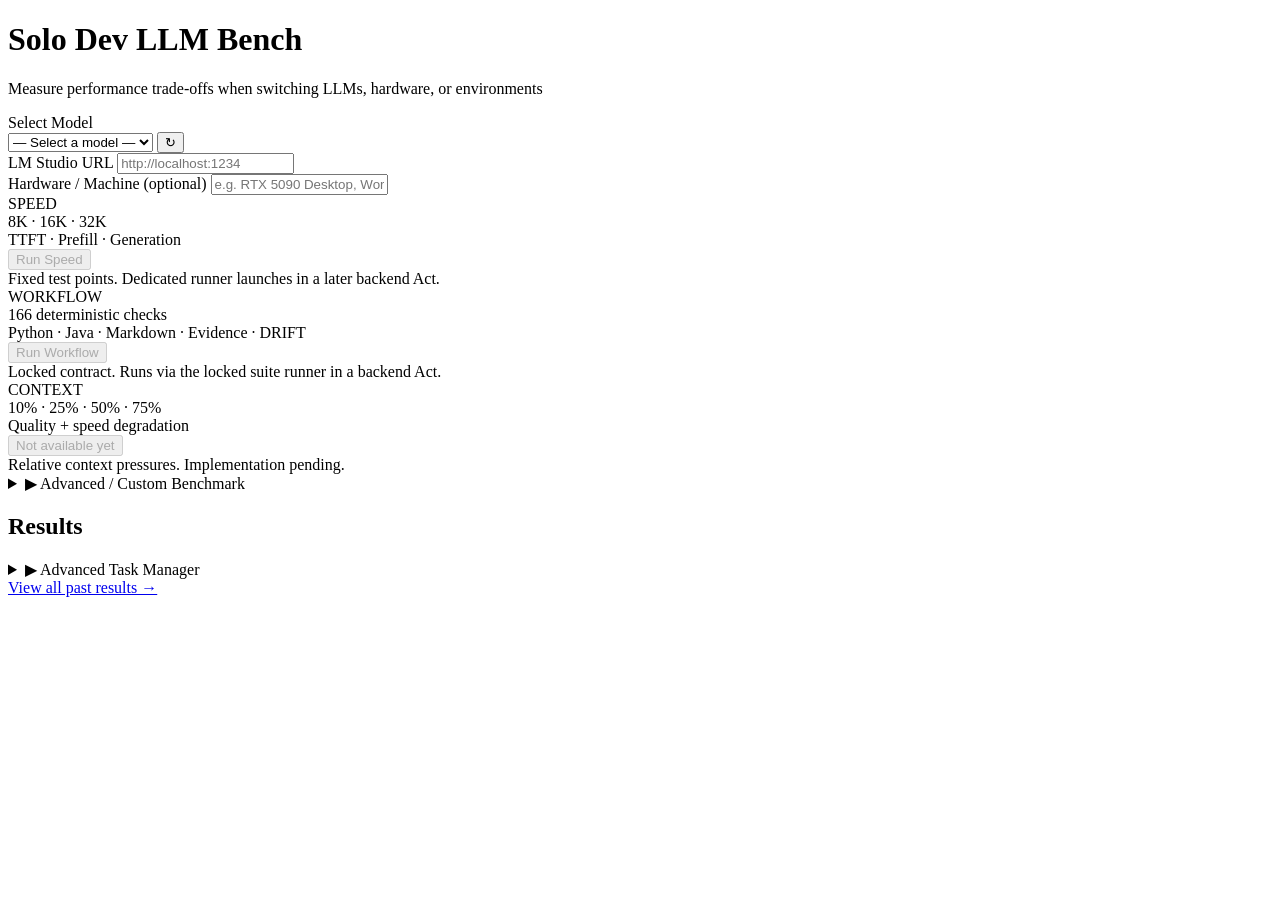
==== bench_llm/static/index.html @ 562babec "feat: add three-suite benchmark launcher (Act 14)" ====
<!DOCTYPE html>
<html lang="en">
<head>
    <meta charset="UTF-8">
    <meta name="viewport" content="width=device-width, initial-scale=1.0">
    <title>Solo Dev LLM Bench</title>
    <link rel="stylesheet" href="/static/shared.css">
    <link rel="stylesheet" href="/static/dashboard.css">
</head>
<body>
    <div class="container">
        <h1>Solo Dev LLM Bench</h1>
        <p class="subtitle">Measure performance trade-offs when switching LLMs, hardware, or environments</p>

        <!-- Model + execution environment (compact) -->
        <section class="panel" id="model-panel">
            <div class="form-row">
                <label for="model-select">Select Model</label>
                <div class="model-select-wrapper">
                    <select id="model-select">
                        <option value="">— Select a model —</option>
                    </select>
                    <button id="refresh-models" title="Refresh model list">&#x21bb;</button>
                </div>
            </div>

            <div class="form-row-inline runtime-fields">
                <div class="form-row half">
                    <label for="lm-studio-url">LM Studio URL</label>
                    <input type="text" id="lm-studio-url" placeholder="http://localhost:1234">
                </div>
                <div class="form-row half">
                    <label for="hardware-label">Hardware / Machine <span class="optional">(optional)</span></label>
                    <input type="text" id="hardware-label" placeholder="e.g. RTX 5090 Desktop, Work Laptop">
                </div>
            </div>
        </section>

        <!-- Three-suite launcher -->
        <section class="panel" id="suite-launcher">
            <div class="suite-cards">
                <!-- SPEED -->
                <article class="suite-card">
                    <div class="suite-title">SPEED</div>
                    <div class="suite-primary">8K &middot; 16K &middot; 32K</div>
                    <div class="suite-desc">TTFT &middot; Prefill &middot; Generation</div>
                    <button id="run-speed" class="suite-btn suite-btn-run" type="button" disabled title="Dedicated 8K&#183;16K&#183;32K runner is a backend Act">Run Speed</button>
                    <div class="suite-note">Fixed test points. Dedicated runner launches in a later backend Act.</div>
                </article>

                <!-- WORKFLOW -->
                <article class="suite-card">
                    <div class="suite-title">WORKFLOW</div>
                    <div class="suite-primary">166 deterministic checks</div>
                    <div class="suite-desc">Python &middot; Java &middot; Markdown &middot; Evidence &middot; DRIFT</div>
                    <button id="run-workflow" class="suite-btn suite-btn-run" type="button" disabled title="Locked V2 quality suite (python -m src v2-suite) launches in a backend Act">Run Workflow</button>
                    <div class="suite-note">Locked contract. Runs via the locked suite runner in a backend Act.</div>
                </article>

                <!-- CONTEXT -->
                <article class="suite-card">
                    <div class="suite-title">CONTEXT</div>
                    <div class="suite-primary">10% &middot; 25% &middot; 50% &middot; 75%</div>
                    <div class="suite-desc">Quality + speed degradation</div>
                    <button id="run-context" class="suite-btn suite-btn-planned" type="button" disabled>Not available yet</button>
                    <div class="suite-note">Relative context pressures. Implementation pending.</div>
                </article>
            </div>
        </section>

        <!-- Advanced / Custom Benchmark (collapsible, closed by default) -->
        <details class="collapsible" id="advanced-benchmark">
            <summary class="collapsible-header">&#x25B6; Advanced / Custom Benchmark</summary>
            <div class="collapsible-body">
                <p class="advanced-lead">Custom operation is intentionally different from the three standard comparable suites above.</p>

                <!-- Prompt Preset Selector -->
                <div class="form-row">
                    <label for="prompt-preset">Prompt preset</label>
                    <div class="prompt-presets-wrapper">
                        <select id="prompt-preset">
                            <option value="">— Custom —</option>
                        </select>
                        <button id="save-prompt-btn" title="Save current prompt as preset">&#x1F4BE;</button>
                        <button id="rename-prompt-btn" title="Rename selected preset">&#x270E;</button>
                        <button id="delete-prompt-btn" title="Delete selected preset">&#x1F5D1;</button>
                    </div>
                </div>

                <div class="form-row">
                    <label for="prompt">Benchmark Prompt</label>
                    <textarea id="prompt" rows="3">Write a short story about a robot learning to feel emotions.</textarea>
                </div>

                <!-- Benchmark Parameters -->
                <div class="form-row-inline eval-params">
                    <div class="form-row half">
                        <label for="iterations">Iterations</label>
                        <input type="number" id="iterations" value="5" min="1" max="100">
                    </div>
                    <div class="form-row half">
                        <label for="max-tokens">Max Output Tokens</label>
                        <input type="number" id="max-tokens" value="100000" min="1" max="10000000">
                    </div>
                    <div class="form-row half">
                        <label for="temperature">Temperature</label>
                        <input type="number" id="temperature" value="0" min="0" max="2" step="0.1">
                    </div>
                </div>

                <!-- Run Benchmark button preserved for transitional use -->
                <button id="run-benchmark" class="btn-secondary suite-btn suite-btn-run" type="button">Run Custom Benchmark</button>
            </div>
        </details>

        <!-- Status -->
        <section id="status" class="status hidden"></section>

        <!-- Results Panel (custom benchmark output) -->
        <section id="results-panel" class="panel hidden">
            <h2>Results</h2>
            <div id="results-container"></div>
            <div id="results-charts"></div>
        </section>

        <!-- Advanced Task Manager (collapsible, visually secondary) -->
        <details class="collapsible" id="advanced-tasks">
            <summary class="collapsible-header">&#x25B6; Advanced Task Manager</summary>
            <div class="collapsible-body">
                <div class="task-toolbar">
                    <select id="task-type-select">
                        <option value="markdown">Markdown Structure</option>
                        <option value="python">Python Code Quality</option>
                        <option value="java">Java Code Quality</option>
                    </select>
                    <input type="text" id="task-name-input" placeholder="Task name (optional)">
                    <button id="create-task-btn" class="btn-secondary">+ Create Task</button>
                </div>
                <div id="task-list-container">
                    <div id="task-list"></div>
                </div>
            </div>
        </details>

        <!-- View all past results -->
        <div class="view-all-link">
            <a href="/results">View all past results →</a>
        </div>
    </div>

    <script src="/static/dashboard-charts.js"></script>
    <script src="/static/dashboard-prompts.js"></script>
    <script src="/static/dashboard-tasks.js"></script>
    <script src="/static/dashboard.js"></script>
    </body>
    </html>
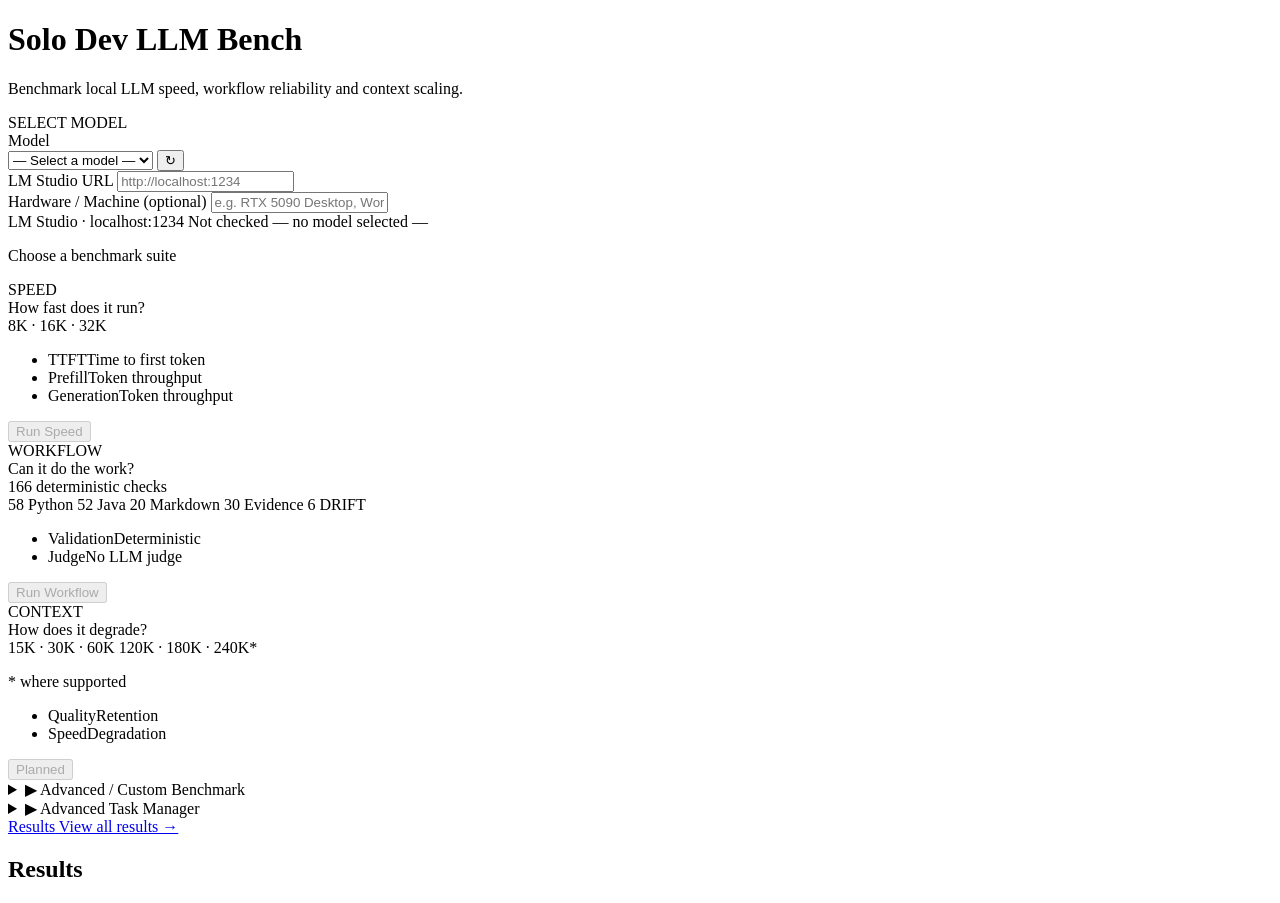
==== commit 0c8a64ab: "feat: refresh launcher dark UI (Act 15)" ====
--- a/bench_llm/static/index.html
+++ b/bench_llm/static/index.html
@@ -7,15 +7,21 @@
     <link rel="stylesheet" href="/static/shared.css">
     <link rel="stylesheet" href="/static/dashboard.css">
 </head>
-<body>
+<body class="dapp-dark">
     <div class="container">
-        <h1>Solo Dev LLM Bench</h1>
-        <p class="subtitle">Measure performance trade-offs when switching LLMs, hardware, or environments</p>
-
-        <!-- Model + execution environment (compact) -->
+        <!-- Header -->
+        <header class="dapp-header">
+            <h1>Solo Dev LLM Bench</h1>
+            <p class="subtitle">Benchmark local LLM speed, workflow reliability and context scaling.</p>
+        </header>
+
+        <!-- Model + operational status (compact) -->
         <section class="panel" id="model-panel">
-            <div class="form-row">
-                <label for="model-select">Select Model</label>
+            <div class="dapp-section-head">
+                <span class="dapp-section-label">SELECT MODEL</span>
+            </div>
+            <div class="form-row model-field">
+                <label for="model-select">Model</label>
                 <div class="model-select-wrapper">
                     <select id="model-select">
                         <option value="">— Select a model —</option>
@@ -24,6 +30,7 @@
                 </div>
             </div>
 
+            <!-- Compact runtime controls (carried by dashboard.js; kept for runner identity) -->
             <div class="form-row-inline runtime-fields">
                 <div class="form-row half">
                     <label for="lm-studio-url">LM Studio URL</label>
@@ -34,123 +41,167 @@
                     <input type="text" id="hardware-label" placeholder="e.g. RTX 5090 Desktop, Work Laptop">
                 </div>
             </div>
+
+            <!-- Read-only operational status (display-only; driven by real fetch results) -->
+            <div class="dapp-runtime" id="runtime-status">
+                <span class="dapp-runtime-item">
+                    <span class="dapp-dot dapp-dot-idle" id="runtime-dot"></span>
+                    LM Studio &middot; <span id="runtime-host">localhost:1234</span>
+                </span>
+                <span class="dapp-runtime-item dapp-runtime-state" id="runtime-state">Not checked</span>
+                <span class="dapp-runtime-item dapp-runtime-model" id="runtime-model">&#8212; no model selected &#8212;</span>
+            </div>
         </section>
+
+        <p class="dapp-choose-label">Choose a benchmark suite</p>
 
         <!-- Three-suite launcher -->
         <section class="panel" id="suite-launcher">
             <div class="suite-cards">
                 <!-- SPEED -->
-                <article class="suite-card">
-                    <div class="suite-title">SPEED</div>
-                    <div class="suite-primary">8K &middot; 16K &middot; 32K</div>
-                    <div class="suite-desc">TTFT &middot; Prefill &middot; Generation</div>
-                    <button id="run-speed" class="suite-btn suite-btn-run" type="button" disabled title="Dedicated 8K&#183;16K&#183;32K runner is a backend Act">Run Speed</button>
-                    <div class="suite-note">Fixed test points. Dedicated runner launches in a later backend Act.</div>
+                <article class="suite-card suite-speed">
+                    <div class="suite-top">
+                        <div class="suite-title">SPEED</div>
+                        <div class="suite-purpose">How fast does it run?</div>
+                    </div>
+                    <div class="suite-contract">8K &middot; 16K &middot; 32K</div>
+                    <ul class="suite-metrics">
+                        <li><span class="metric-k">TTFT</span><span class="metric-v">Time to first token</span></li>
+                        <li><span class="metric-k">Prefill</span><span class="metric-v">Token throughput</span></li>
+                        <li><span class="metric-k">Generation</span><span class="metric-v">Token throughput</span></li>
+                    </ul>
+                    <button id="run-speed" class="suite-btn suite-btn-run" type="button" disabled title="Dedicated speed runner not wired yet">Run Speed</button>
                 </article>
 
                 <!-- WORKFLOW -->
-                <article class="suite-card">
-                    <div class="suite-title">WORKFLOW</div>
-                    <div class="suite-primary">166 deterministic checks</div>
-                    <div class="suite-desc">Python &middot; Java &middot; Markdown &middot; Evidence &middot; DRIFT</div>
-                    <button id="run-workflow" class="suite-btn suite-btn-run" type="button" disabled title="Locked V2 quality suite (python -m src v2-suite) launches in a backend Act">Run Workflow</button>
-                    <div class="suite-note">Locked contract. Runs via the locked suite runner in a backend Act.</div>
+                <article class="suite-card suite-workflow">
+                    <div class="suite-top">
+                        <div class="suite-title">WORKFLOW</div>
+                        <div class="suite-purpose">Can it do the work?</div>
+                    </div>
+                    <div class="suite-contract">166 deterministic checks</div>
+                    <div class="suite-chips">
+                        <span class="chip">58 Python</span>
+                        <span class="chip">52 Java</span>
+                        <span class="chip">20 Markdown</span>
+                        <span class="chip">30 Evidence</span>
+                        <span class="chip">6 DRIFT</span>
+                    </div>
+                    <ul class="suite-metrics">
+                        <li><span class="metric-k">Validation</span><span class="metric-v">Deterministic</span></li>
+                        <li><span class="metric-k">Judge</span><span class="metric-v">No LLM judge</span></li>
+                    </ul>
+                    <button id="run-workflow" class="suite-btn suite-btn-run" type="button" disabled title="Locked Workflow suite runs via python -m src v2-suite (backend Act)">Run Workflow</button>
                 </article>
 
                 <!-- CONTEXT -->
-                <article class="suite-card">
-                    <div class="suite-title">CONTEXT</div>
-                    <div class="suite-primary">10% &middot; 25% &middot; 50% &middot; 75%</div>
-                    <div class="suite-desc">Quality + speed degradation</div>
-                    <button id="run-context" class="suite-btn suite-btn-planned" type="button" disabled>Not available yet</button>
-                    <div class="suite-note">Relative context pressures. Implementation pending.</div>
+                <article class="suite-card suite-context">
+                    <div class="suite-top">
+                        <div class="suite-title">CONTEXT</div>
+                        <div class="suite-purpose">How does it degrade?</div>
+                    </div>
+                    <div class="suite-contract">
+                        <span class="contract-row">15K &middot; 30K &middot; 60K</span>
+                        <span class="contract-row">120K &middot; 180K &middot; 240K<span class="footnote">*</span></span>
+                    </div>
+                    <p class="suite-footnote">* where supported</p>
+                    <ul class="suite-metrics">
+                        <li><span class="metric-k">Quality</span><span class="metric-v">Retention</span></li>
+                        <li><span class="metric-k">Speed</span><span class="metric-v">Degradation</span></li>
+                    </ul>
+                    <button id="run-context" class="suite-btn suite-btn-planned" type="button" disabled title="Context suite not implemented yet">Planned</button>
                 </article>
             </div>
         </section>
 
-        <!-- Advanced / Custom Benchmark (collapsible, closed by default) -->
-        <details class="collapsible" id="advanced-benchmark">
-            <summary class="collapsible-header">&#x25B6; Advanced / Custom Benchmark</summary>
-            <div class="collapsible-body">
-                <p class="advanced-lead">Custom operation is intentionally different from the three standard comparable suites above.</p>
-
-                <!-- Prompt Preset Selector -->
-                <div class="form-row">
-                    <label for="prompt-preset">Prompt preset</label>
-                    <div class="prompt-presets-wrapper">
-                        <select id="prompt-preset">
-                            <option value="">— Custom —</option>
-                        </select>
-                        <button id="save-prompt-btn" title="Save current prompt as preset">&#x1F4BE;</button>
-                        <button id="rename-prompt-btn" title="Rename selected preset">&#x270E;</button>
-                        <button id="delete-prompt-btn" title="Delete selected preset">&#x1F5D1;</button>
-                    </div>
-                </div>
-
-                <div class="form-row">
-                    <label for="prompt">Benchmark Prompt</label>
-                    <textarea id="prompt" rows="3">Write a short story about a robot learning to feel emotions.</textarea>
-                </div>
-
-                <!-- Benchmark Parameters -->
-                <div class="form-row-inline eval-params">
-                    <div class="form-row half">
-                        <label for="iterations">Iterations</label>
-                        <input type="number" id="iterations" value="5" min="1" max="100">
-                    </div>
-                    <div class="form-row half">
-                        <label for="max-tokens">Max Output Tokens</label>
-                        <input type="number" id="max-tokens" value="100000" min="1" max="10000000">
-                    </div>
-                    <div class="form-row half">
-                        <label for="temperature">Temperature</label>
-                        <input type="number" id="temperature" value="0" min="0" max="2" step="0.1">
-                    </div>
-                </div>
-
-                <!-- Run Benchmark button preserved for transitional use -->
-                <button id="run-benchmark" class="btn-secondary suite-btn suite-btn-run" type="button">Run Custom Benchmark</button>
-            </div>
-        </details>
-
-        <!-- Status -->
+        <!-- Bottom row: Developer Tools | Results -->
+        <div class="dapp-bottom-row">
+            <div class="dapp-devtools">
+                <!-- Advanced / Custom Benchmark (collapsible, closed by default) -->
+                <details class="collapsible" id="advanced-benchmark">
+                    <summary class="collapsible-header">&#x25B6; Advanced / Custom Benchmark</summary>
+                    <div class="collapsible-body">
+                        <p class="advanced-lead">Custom operation is intentionally different from the three standard comparable suites above.</p>
+
+                        <!-- Prompt Preset Selector -->
+                        <div class="form-row">
+                            <label for="prompt-preset">Prompt preset</label>
+                            <div class="prompt-presets-wrapper">
+                                <select id="prompt-preset">
+                                    <option value="">— Custom —</option>
+                                </select>
+                                <button id="save-prompt-btn" title="Save current prompt as preset">&#x1F4BE;</button>
+                                <button id="rename-prompt-btn" title="Rename selected preset">&#x270E;</button>
+                                <button id="delete-prompt-btn" title="Delete selected preset">&#x1F5D1;</button>
+                            </div>
+                        </div>
+
+                        <div class="form-row">
+                            <label for="prompt">Benchmark Prompt</label>
+                            <textarea id="prompt" rows="3">Write a short story about a robot learning to feel emotions.</textarea>
+                        </div>
+
+                        <!-- Benchmark Parameters -->
+                        <div class="form-row-inline eval-params">
+                            <div class="form-row half">
+                                <label for="iterations">Iterations</label>
+                                <input type="number" id="iterations" value="5" min="1" max="100">
+                            </div>
+                            <div class="form-row half">
+                                <label for="max-tokens">Max Output Tokens</label>
+                                <input type="number" id="max-tokens" value="100000" min="1" max="10000000">
+                            </div>
+                            <div class="form-row half">
+                                <label for="temperature">Temperature</label>
+                                <input type="number" id="temperature" value="0" min="0" max="2" step="0.1">
+                            </div>
+                        </div>
+
+                        <!-- Run Benchmark button preserved for transitional use -->
+                        <button id="run-benchmark" class="btn-secondary suite-btn suite-btn-run" type="button">Run Custom Benchmark</button>
+                    </div>
+                </details>
+
+                <!-- Advanced Task Manager (collapsible, visually secondary) -->
+                <details class="collapsible" id="advanced-tasks">
+                    <summary class="collapsible-header">&#x25B6; Advanced Task Manager</summary>
+                    <div class="collapsible-body">
+                        <div class="task-toolbar">
+                            <select id="task-type-select">
+                                <option value="markdown">Markdown Structure</option>
+                                <option value="python">Python Code Quality</option>
+                                <option value="java">Java Code Quality</option>
+                            </select>
+                            <input type="text" id="task-name-input" placeholder="Task name (optional)">
+                            <button id="create-task-btn" class="btn-secondary">+ Create Task</button>
+                        </div>
+                        <div id="task-list-container">
+                            <div id="task-list"></div>
+                        </div>
+                    </div>
+                </details>
+            </div>
+
+            <a href="/results" class="dapp-results-nav" title="View all past results">
+                <span class="dapp-results-title">Results</span>
+                <span class="dapp-results-action">View all results &rarr;</span>
+            </a>
+        </div>
+
+        <!-- Status (run / error messages) -->
         <section id="status" class="status hidden"></section>
 
-        <!-- Results Panel (custom benchmark output) -->
+        <!-- Inline custom-benchmark results (hidden until a run happens) -->
         <section id="results-panel" class="panel hidden">
             <h2>Results</h2>
             <div id="results-container"></div>
             <div id="results-charts"></div>
         </section>
-
-        <!-- Advanced Task Manager (collapsible, visually secondary) -->
-        <details class="collapsible" id="advanced-tasks">
-            <summary class="collapsible-header">&#x25B6; Advanced Task Manager</summary>
-            <div class="collapsible-body">
-                <div class="task-toolbar">
-                    <select id="task-type-select">
-                        <option value="markdown">Markdown Structure</option>
-                        <option value="python">Python Code Quality</option>
-                        <option value="java">Java Code Quality</option>
-                    </select>
-                    <input type="text" id="task-name-input" placeholder="Task name (optional)">
-                    <button id="create-task-btn" class="btn-secondary">+ Create Task</button>
-                </div>
-                <div id="task-list-container">
-                    <div id="task-list"></div>
-                </div>
-            </div>
-        </details>
-
-        <!-- View all past results -->
-        <div class="view-all-link">
-            <a href="/results">View all past results →</a>
-        </div>
     </div>
 
     <script src="/static/dashboard-charts.js"></script>
     <script src="/static/dashboard-prompts.js"></script>
     <script src="/static/dashboard-tasks.js"></script>
     <script src="/static/dashboard.js"></script>
-    </body>
-    </html>
+</body>
+</html>
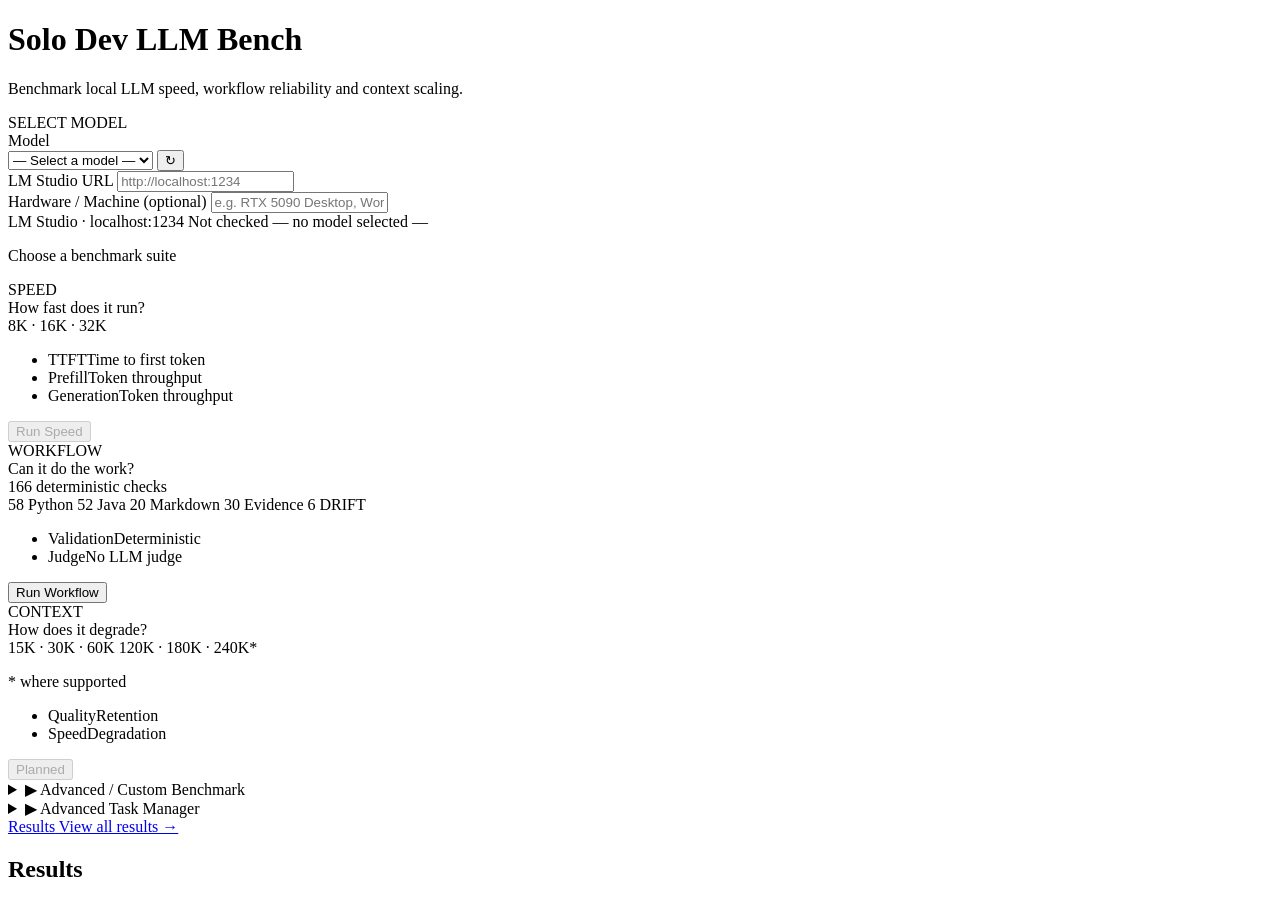
==== commit ae72d138: "feat: launch workflow suite from UI (Act 16)" ====
--- a/bench_llm/static/index.html
+++ b/bench_llm/static/index.html
@@ -91,7 +91,7 @@
                         <li><span class="metric-k">Validation</span><span class="metric-v">Deterministic</span></li>
                         <li><span class="metric-k">Judge</span><span class="metric-v">No LLM judge</span></li>
                     </ul>
-                    <button id="run-workflow" class="suite-btn suite-btn-run" type="button" disabled title="Locked Workflow suite runs via python -m src v2-suite (backend Act)">Run Workflow</button>
+                    <button id="run-workflow" class="suite-btn suite-btn-run" type="button" title="Locked Workflow suite: 166 deterministic checks. Launched in a backend process.">Run Workflow</button>
                 </article>
 
                 <!-- CONTEXT -->
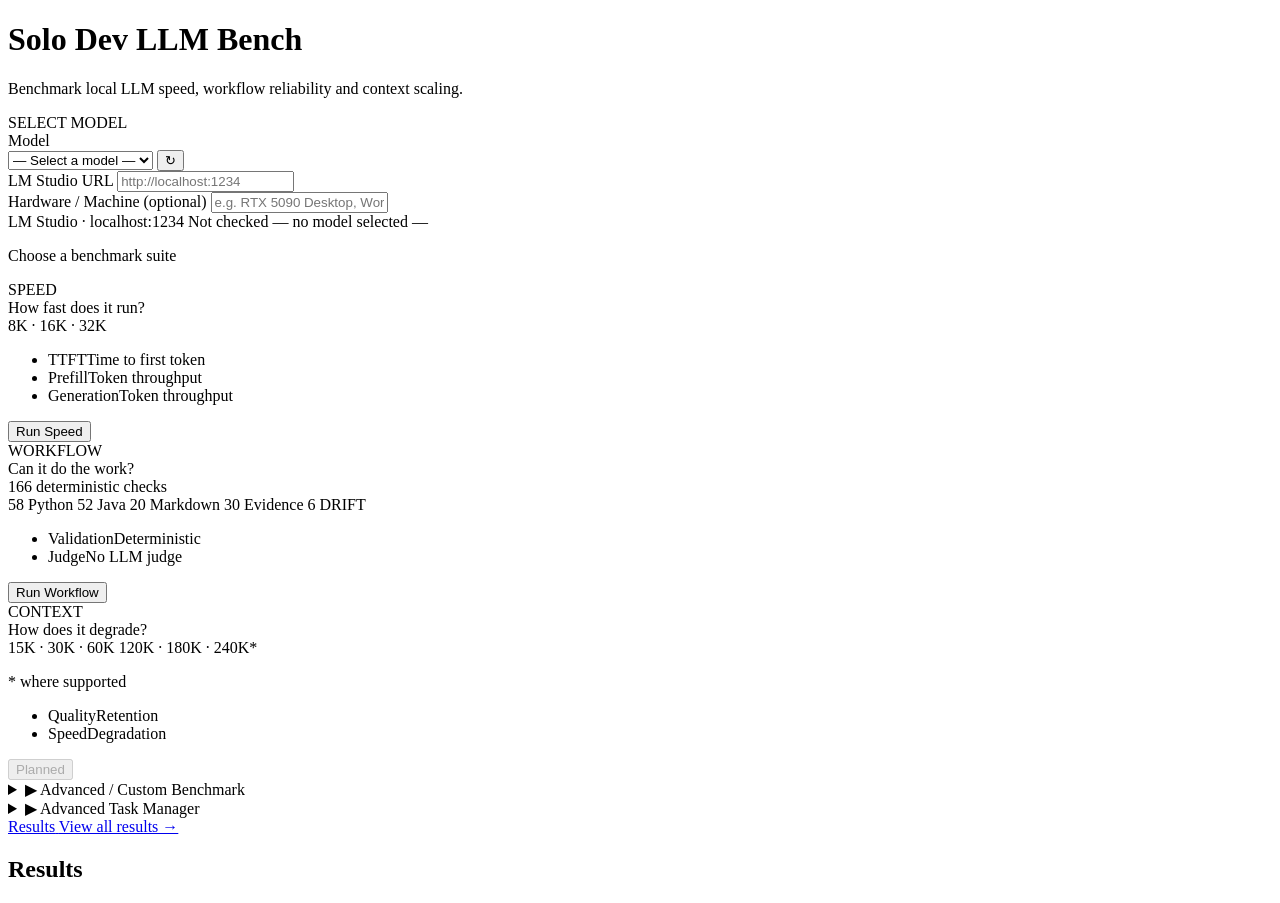
==== commit c1e31d00: "feat: standard Speed suite execution (Act 17) Enable the fixed Standard Speed contract (8K · 16K · 3" ====
--- a/bench_llm/static/index.html
+++ b/bench_llm/static/index.html
@@ -70,7 +70,7 @@
                         <li><span class="metric-k">Prefill</span><span class="metric-v">Token throughput</span></li>
                         <li><span class="metric-k">Generation</span><span class="metric-v">Token throughput</span></li>
                     </ul>
-                    <button id="run-speed" class="suite-btn suite-btn-run" type="button" disabled title="Dedicated speed runner not wired yet">Run Speed</button>
+                    <button id="run-speed" class="suite-btn suite-btn-run" type="button" title="Standard Speed suite: 8K · 16K · 32K TTFT, prefill and generation throughput. Launched in a backend process.">Run Speed</button>
                 </article>
 
                 <!-- WORKFLOW -->
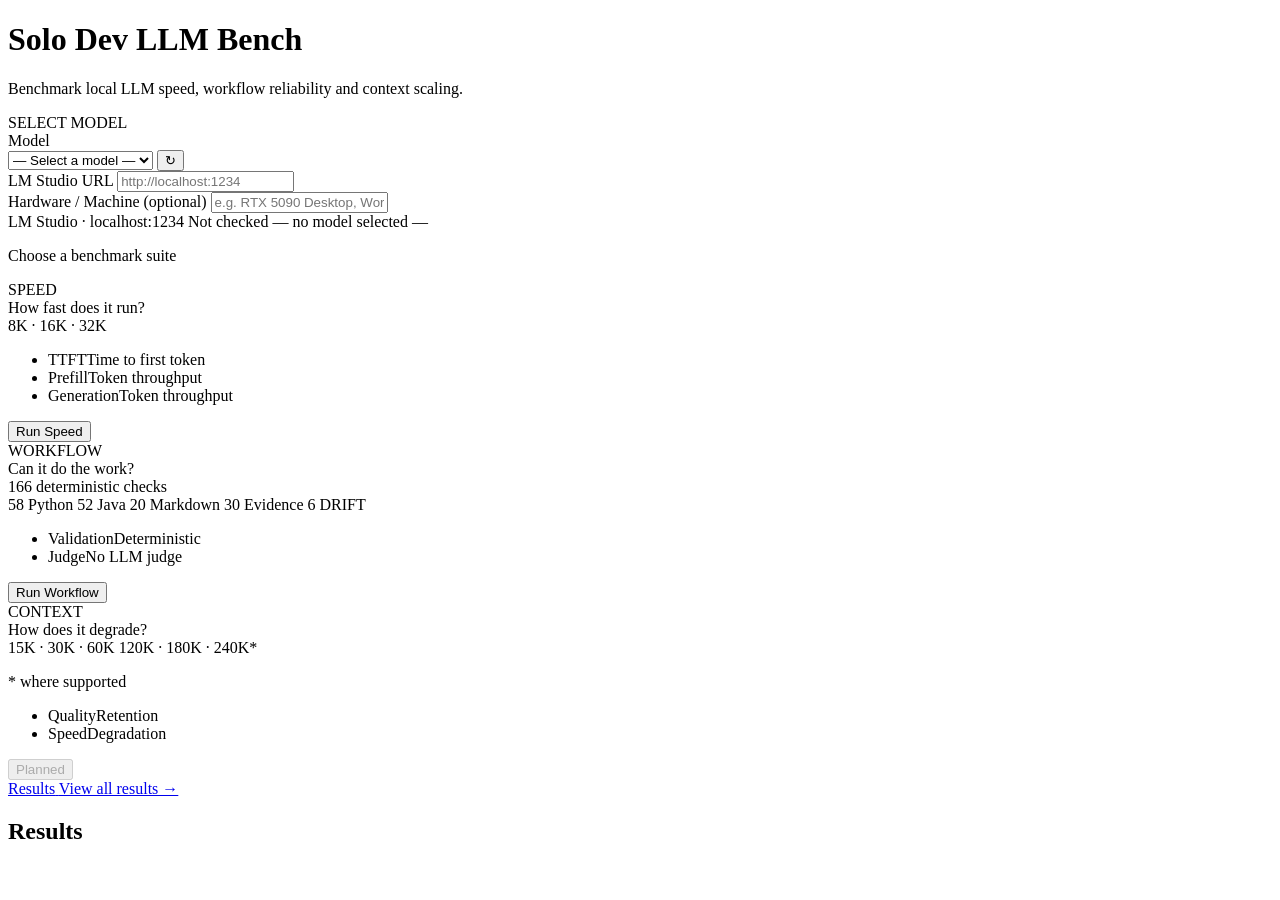
==== commit 347b8edd: "feat: clean launcher for standard suites (Act 17.1) Backend: - Derive model `loaded` from a non-empt" ====
--- a/bench_llm/static/index.html
+++ b/bench_llm/static/index.html
@@ -1,207 +1,142 @@
-<!DOCTYPE html>
-<html lang="en">
-<head>
-    <meta charset="UTF-8">
-    <meta name="viewport" content="width=device-width, initial-scale=1.0">
-    <title>Solo Dev LLM Bench</title>
-    <link rel="stylesheet" href="/static/shared.css">
-    <link rel="stylesheet" href="/static/dashboard.css">
-</head>
-<body class="dapp-dark">
-    <div class="container">
-        <!-- Header -->
-        <header class="dapp-header">
-            <h1>Solo Dev LLM Bench</h1>
-            <p class="subtitle">Benchmark local LLM speed, workflow reliability and context scaling.</p>
-        </header>
-
-        <!-- Model + operational status (compact) -->
-        <section class="panel" id="model-panel">
-            <div class="dapp-section-head">
-                <span class="dapp-section-label">SELECT MODEL</span>
-            </div>
-            <div class="form-row model-field">
-                <label for="model-select">Model</label>
-                <div class="model-select-wrapper">
-                    <select id="model-select">
-                        <option value="">— Select a model —</option>
-                    </select>
-                    <button id="refresh-models" title="Refresh model list">&#x21bb;</button>
-                </div>
-            </div>
-
-            <!-- Compact runtime controls (carried by dashboard.js; kept for runner identity) -->
-            <div class="form-row-inline runtime-fields">
-                <div class="form-row half">
-                    <label for="lm-studio-url">LM Studio URL</label>
-                    <input type="text" id="lm-studio-url" placeholder="http://localhost:1234">
-                </div>
-                <div class="form-row half">
-                    <label for="hardware-label">Hardware / Machine <span class="optional">(optional)</span></label>
-                    <input type="text" id="hardware-label" placeholder="e.g. RTX 5090 Desktop, Work Laptop">
-                </div>
-            </div>
-
-            <!-- Read-only operational status (display-only; driven by real fetch results) -->
-            <div class="dapp-runtime" id="runtime-status">
-                <span class="dapp-runtime-item">
-                    <span class="dapp-dot dapp-dot-idle" id="runtime-dot"></span>
-                    LM Studio &middot; <span id="runtime-host">localhost:1234</span>
-                </span>
-                <span class="dapp-runtime-item dapp-runtime-state" id="runtime-state">Not checked</span>
-                <span class="dapp-runtime-item dapp-runtime-model" id="runtime-model">&#8212; no model selected &#8212;</span>
-            </div>
-        </section>
-
-        <p class="dapp-choose-label">Choose a benchmark suite</p>
-
-        <!-- Three-suite launcher -->
-        <section class="panel" id="suite-launcher">
-            <div class="suite-cards">
-                <!-- SPEED -->
-                <article class="suite-card suite-speed">
-                    <div class="suite-top">
-                        <div class="suite-title">SPEED</div>
-                        <div class="suite-purpose">How fast does it run?</div>
-                    </div>
-                    <div class="suite-contract">8K &middot; 16K &middot; 32K</div>
-                    <ul class="suite-metrics">
-                        <li><span class="metric-k">TTFT</span><span class="metric-v">Time to first token</span></li>
-                        <li><span class="metric-k">Prefill</span><span class="metric-v">Token throughput</span></li>
-                        <li><span class="metric-k">Generation</span><span class="metric-v">Token throughput</span></li>
-                    </ul>
-                    <button id="run-speed" class="suite-btn suite-btn-run" type="button" title="Standard Speed suite: 8K · 16K · 32K TTFT, prefill and generation throughput. Launched in a backend process.">Run Speed</button>
-                </article>
-
-                <!-- WORKFLOW -->
-                <article class="suite-card suite-workflow">
-                    <div class="suite-top">
-                        <div class="suite-title">WORKFLOW</div>
-                        <div class="suite-purpose">Can it do the work?</div>
-                    </div>
-                    <div class="suite-contract">166 deterministic checks</div>
-                    <div class="suite-chips">
-                        <span class="chip">58 Python</span>
-                        <span class="chip">52 Java</span>
-                        <span class="chip">20 Markdown</span>
-                        <span class="chip">30 Evidence</span>
-                        <span class="chip">6 DRIFT</span>
-                    </div>
-                    <ul class="suite-metrics">
-                        <li><span class="metric-k">Validation</span><span class="metric-v">Deterministic</span></li>
-                        <li><span class="metric-k">Judge</span><span class="metric-v">No LLM judge</span></li>
-                    </ul>
-                    <button id="run-workflow" class="suite-btn suite-btn-run" type="button" title="Locked Workflow suite: 166 deterministic checks. Launched in a backend process.">Run Workflow</button>
-                </article>
-
-                <!-- CONTEXT -->
-                <article class="suite-card suite-context">
-                    <div class="suite-top">
-                        <div class="suite-title">CONTEXT</div>
-                        <div class="suite-purpose">How does it degrade?</div>
-                    </div>
-                    <div class="suite-contract">
-                        <span class="contract-row">15K &middot; 30K &middot; 60K</span>
-                        <span class="contract-row">120K &middot; 180K &middot; 240K<span class="footnote">*</span></span>
-                    </div>
-                    <p class="suite-footnote">* where supported</p>
-                    <ul class="suite-metrics">
-                        <li><span class="metric-k">Quality</span><span class="metric-v">Retention</span></li>
-                        <li><span class="metric-k">Speed</span><span class="metric-v">Degradation</span></li>
-                    </ul>
-                    <button id="run-context" class="suite-btn suite-btn-planned" type="button" disabled title="Context suite not implemented yet">Planned</button>
-                </article>
-            </div>
-        </section>
-
-        <!-- Bottom row: Developer Tools | Results -->
-        <div class="dapp-bottom-row">
-            <div class="dapp-devtools">
-                <!-- Advanced / Custom Benchmark (collapsible, closed by default) -->
-                <details class="collapsible" id="advanced-benchmark">
-                    <summary class="collapsible-header">&#x25B6; Advanced / Custom Benchmark</summary>
-                    <div class="collapsible-body">
-                        <p class="advanced-lead">Custom operation is intentionally different from the three standard comparable suites above.</p>
-
-                        <!-- Prompt Preset Selector -->
-                        <div class="form-row">
-                            <label for="prompt-preset">Prompt preset</label>
-                            <div class="prompt-presets-wrapper">
-                                <select id="prompt-preset">
-                                    <option value="">— Custom —</option>
-                                </select>
-                                <button id="save-prompt-btn" title="Save current prompt as preset">&#x1F4BE;</button>
-                                <button id="rename-prompt-btn" title="Rename selected preset">&#x270E;</button>
-                                <button id="delete-prompt-btn" title="Delete selected preset">&#x1F5D1;</button>
-                            </div>
-                        </div>
-
-                        <div class="form-row">
-                            <label for="prompt">Benchmark Prompt</label>
-                            <textarea id="prompt" rows="3">Write a short story about a robot learning to feel emotions.</textarea>
-                        </div>
-
-                        <!-- Benchmark Parameters -->
-                        <div class="form-row-inline eval-params">
-                            <div class="form-row half">
-                                <label for="iterations">Iterations</label>
-                                <input type="number" id="iterations" value="5" min="1" max="100">
-                            </div>
-                            <div class="form-row half">
-                                <label for="max-tokens">Max Output Tokens</label>
-                                <input type="number" id="max-tokens" value="100000" min="1" max="10000000">
-                            </div>
-                            <div class="form-row half">
-                                <label for="temperature">Temperature</label>
-                                <input type="number" id="temperature" value="0" min="0" max="2" step="0.1">
-                            </div>
-                        </div>
-
-                        <!-- Run Benchmark button preserved for transitional use -->
-                        <button id="run-benchmark" class="btn-secondary suite-btn suite-btn-run" type="button">Run Custom Benchmark</button>
-                    </div>
-                </details>
-
-                <!-- Advanced Task Manager (collapsible, visually secondary) -->
-                <details class="collapsible" id="advanced-tasks">
-                    <summary class="collapsible-header">&#x25B6; Advanced Task Manager</summary>
-                    <div class="collapsible-body">
-                        <div class="task-toolbar">
-                            <select id="task-type-select">
-                                <option value="markdown">Markdown Structure</option>
-                                <option value="python">Python Code Quality</option>
-                                <option value="java">Java Code Quality</option>
-                            </select>
-                            <input type="text" id="task-name-input" placeholder="Task name (optional)">
-                            <button id="create-task-btn" class="btn-secondary">+ Create Task</button>
-                        </div>
-                        <div id="task-list-container">
-                            <div id="task-list"></div>
-                        </div>
-                    </div>
-                </details>
-            </div>
-
-            <a href="/results" class="dapp-results-nav" title="View all past results">
-                <span class="dapp-results-title">Results</span>
-                <span class="dapp-results-action">View all results &rarr;</span>
-            </a>
-        </div>
-
-        <!-- Status (run / error messages) -->
-        <section id="status" class="status hidden"></section>
-
-        <!-- Inline custom-benchmark results (hidden until a run happens) -->
-        <section id="results-panel" class="panel hidden">
-            <h2>Results</h2>
-            <div id="results-container"></div>
-            <div id="results-charts"></div>
-        </section>
-    </div>
-
-    <script src="/static/dashboard-charts.js"></script>
-    <script src="/static/dashboard-prompts.js"></script>
-    <script src="/static/dashboard-tasks.js"></script>
-    <script src="/static/dashboard.js"></script>
-</body>
-</html>
+<!DOCTYPE html>
+<html lang="en">
+<head>
+    <meta charset="UTF-8">
+    <meta name="viewport" content="width=device-width, initial-scale=1.0">
+    <title>Solo Dev LLM Bench</title>
+    <link rel="stylesheet" href="/static/shared.css?v=1701">
+    <link rel="stylesheet" href="/static/dashboard.css?v=1701">
+</head>
+<body class="dapp-dark">
+    <div class="container">
+        <!-- Header -->
+        <header class="dapp-header">
+            <h1>Solo Dev LLM Bench</h1>
+            <p class="subtitle">Benchmark local LLM speed, workflow reliability and context scaling.</p>
+        </header>
+
+        <!-- Model + operational status (compact) -->
+        <section class="panel" id="model-panel">
+            <div class="dapp-section-head">
+                <span class="dapp-section-label">SELECT MODEL</span>
+            </div>
+            <div class="form-row model-field">
+                <label for="model-select">Model</label>
+                <div class="model-select-wrapper">
+                    <select id="model-select">
+                        <option value="">— Select a model —</option>
+                    </select>
+                    <button id="refresh-models" title="Refresh model list">&#x21bb;</button>
+                </div>
+            </div>
+
+            <!-- Compact runtime controls (carried by dashboard.js; kept for runner identity) -->
+            <div class="form-row-inline runtime-fields">
+                <div class="form-row half">
+                    <label for="lm-studio-url">LM Studio URL</label>
+                    <input type="text" id="lm-studio-url" placeholder="http://localhost:1234">
+                </div>
+                <div class="form-row half">
+                    <label for="hardware-label">Hardware / Machine <span class="optional">(optional)</span></label>
+                    <input type="text" id="hardware-label" placeholder="e.g. RTX 5090 Desktop, Work Laptop">
+                </div>
+            </div>
+
+            <!-- Read-only operational status (display-only; driven by real fetch results) -->
+            <div class="dapp-runtime" id="runtime-status">
+                <span class="dapp-runtime-item">
+                    <span class="dapp-dot dapp-dot-idle" id="runtime-dot"></span>
+                    LM Studio &middot; <span id="runtime-host">localhost:1234</span>
+                </span>
+                <span class="dapp-runtime-item dapp-runtime-state" id="runtime-state">Not checked</span>
+                <span class="dapp-runtime-item dapp-runtime-model" id="runtime-model">&#8212; no model selected &#8212;</span>
+            </div>
+        </section>
+
+        <p class="dapp-choose-label">Choose a benchmark suite</p>
+
+        <!-- Three-suite launcher -->
+        <section class="panel" id="suite-launcher">
+            <div class="suite-cards">
+                <!-- SPEED -->
+                <article class="suite-card suite-speed">
+                    <div class="suite-top">
+                        <div class="suite-title">SPEED</div>
+                        <div class="suite-purpose">How fast does it run?</div>
+                    </div>
+                    <div class="suite-contract">8K &middot; 16K &middot; 32K</div>
+                    <ul class="suite-metrics">
+                        <li><span class="metric-k">TTFT</span><span class="metric-v">Time to first token</span></li>
+                        <li><span class="metric-k">Prefill</span><span class="metric-v">Token throughput</span></li>
+                        <li><span class="metric-k">Generation</span><span class="metric-v">Token throughput</span></li>
+                    </ul>
+                    <button id="run-speed" class="suite-btn suite-btn-run" type="button" title="Standard Speed suite: 8K · 16K · 32K TTFT, prefill and generation throughput. Launched in a backend process.">Run Speed</button>
+                </article>
+
+                <!-- WORKFLOW -->
+                <article class="suite-card suite-workflow">
+                    <div class="suite-top">
+                        <div class="suite-title">WORKFLOW</div>
+                        <div class="suite-purpose">Can it do the work?</div>
+                    </div>
+                    <div class="suite-contract">166 deterministic checks</div>
+                    <div class="suite-chips">
+                        <span class="chip">58 Python</span>
+                        <span class="chip">52 Java</span>
+                        <span class="chip">20 Markdown</span>
+                        <span class="chip">30 Evidence</span>
+                        <span class="chip">6 DRIFT</span>
+                    </div>
+                    <ul class="suite-metrics">
+                        <li><span class="metric-k">Validation</span><span class="metric-v">Deterministic</span></li>
+                        <li><span class="metric-k">Judge</span><span class="metric-v">No LLM judge</span></li>
+                    </ul>
+                    <button id="run-workflow" class="suite-btn suite-btn-run" type="button" title="Locked Workflow suite: 166 deterministic checks. Launched in a backend process.">Run Workflow</button>
+                </article>
+
+                <!-- CONTEXT -->
+                <article class="suite-card suite-context">
+                    <div class="suite-top">
+                        <div class="suite-title">CONTEXT</div>
+                        <div class="suite-purpose">How does it degrade?</div>
+                    </div>
+                    <div class="suite-contract">
+                        <span class="contract-row">15K &middot; 30K &middot; 60K</span>
+                        <span class="contract-row">120K &middot; 180K &middot; 240K<span class="footnote">*</span></span>
+                    </div>
+                    <p class="suite-footnote">* where supported</p>
+                    <ul class="suite-metrics">
+                        <li><span class="metric-k">Quality</span><span class="metric-v">Retention</span></li>
+                        <li><span class="metric-k">Speed</span><span class="metric-v">Degradation</span></li>
+                    </ul>
+                    <button id="run-context" class="suite-btn suite-btn-planned" type="button" disabled title="Context suite not implemented yet">Planned</button>
+                </article>
+            </div>
+        </section>
+
+        <!-- Bottom row: Developer Tools | Results -->
+        <div class="dapp-bottom-row">
+            <div class="dapp-devtools">
+            </div>
+
+            <a href="/results" class="dapp-results-nav" title="View all past results">
+                <span class="dapp-results-title">Results</span>
+                <span class="dapp-results-action">View all results &rarr;</span>
+            </a>
+        </div>
+
+        <!-- Status (run / error messages) -->
+        <section id="status" class="status hidden"></section>
+
+        <!-- Inline custom-benchmark results (hidden until a run happens) -->
+        <section id="results-panel" class="panel hidden">
+            <h2>Results</h2>
+            <div id="results-container"></div>
+            <div id="results-charts"></div>
+        </section>
+    </div>
+
+    <script src="/static/dashboard-charts.js?v=1701"></script>
+            <script src="/static/dashboard.js?v=1701"></script>
+</body>
+</html>
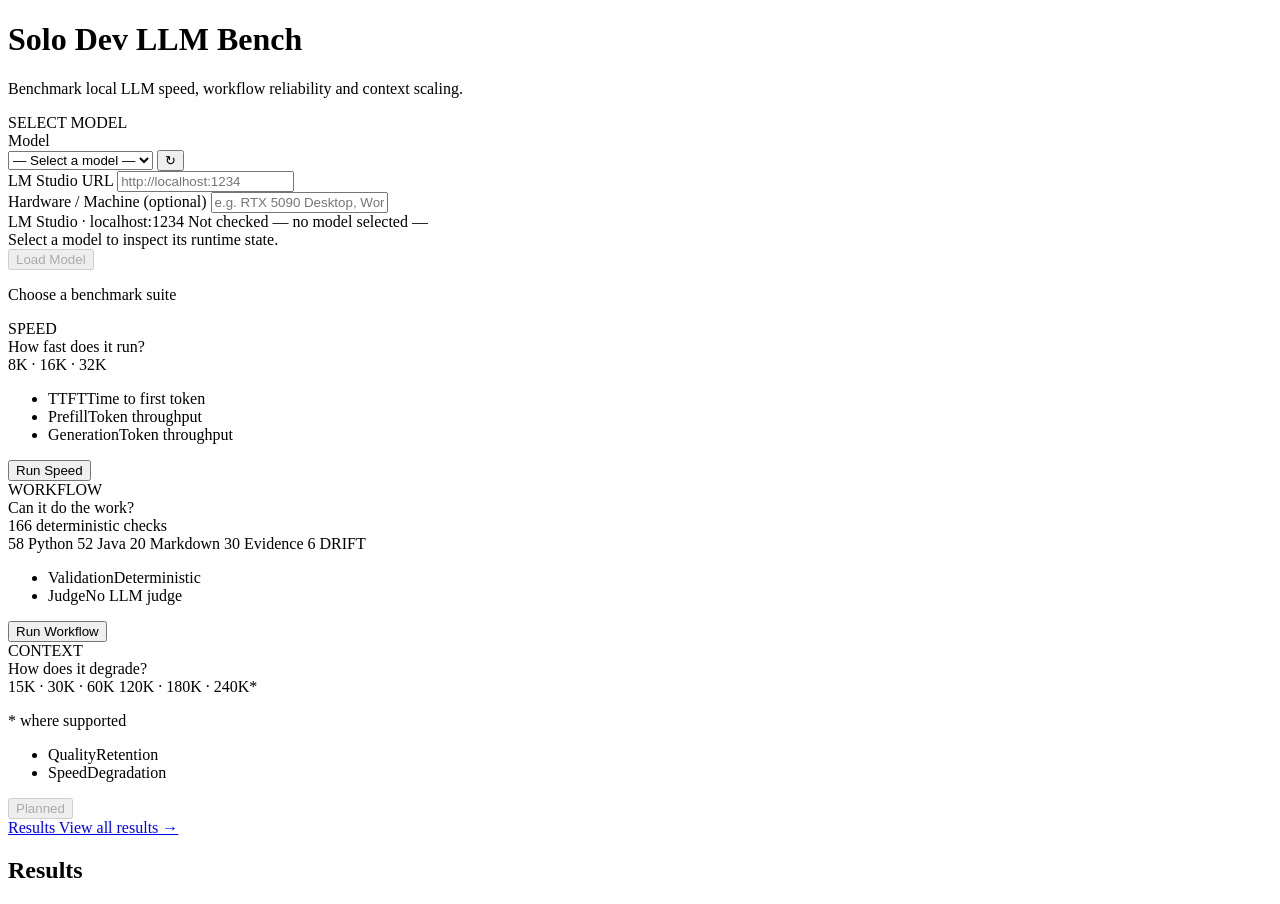
==== commit c3780c60: "feat: add LM Studio model load/unload lifecycle (Act 18) Selection and loading are now separate acti" ====
--- a/bench_llm/static/index.html
+++ b/bench_llm/static/index.html
@@ -1,142 +1,148 @@
-<!DOCTYPE html>
-<html lang="en">
-<head>
-    <meta charset="UTF-8">
-    <meta name="viewport" content="width=device-width, initial-scale=1.0">
-    <title>Solo Dev LLM Bench</title>
-    <link rel="stylesheet" href="/static/shared.css?v=1701">
-    <link rel="stylesheet" href="/static/dashboard.css?v=1701">
-</head>
-<body class="dapp-dark">
-    <div class="container">
-        <!-- Header -->
-        <header class="dapp-header">
-            <h1>Solo Dev LLM Bench</h1>
-            <p class="subtitle">Benchmark local LLM speed, workflow reliability and context scaling.</p>
-        </header>
-
-        <!-- Model + operational status (compact) -->
-        <section class="panel" id="model-panel">
-            <div class="dapp-section-head">
-                <span class="dapp-section-label">SELECT MODEL</span>
-            </div>
-            <div class="form-row model-field">
-                <label for="model-select">Model</label>
-                <div class="model-select-wrapper">
-                    <select id="model-select">
-                        <option value="">— Select a model —</option>
-                    </select>
-                    <button id="refresh-models" title="Refresh model list">&#x21bb;</button>
-                </div>
-            </div>
-
-            <!-- Compact runtime controls (carried by dashboard.js; kept for runner identity) -->
-            <div class="form-row-inline runtime-fields">
-                <div class="form-row half">
-                    <label for="lm-studio-url">LM Studio URL</label>
-                    <input type="text" id="lm-studio-url" placeholder="http://localhost:1234">
-                </div>
-                <div class="form-row half">
-                    <label for="hardware-label">Hardware / Machine <span class="optional">(optional)</span></label>
-                    <input type="text" id="hardware-label" placeholder="e.g. RTX 5090 Desktop, Work Laptop">
-                </div>
-            </div>
-
-            <!-- Read-only operational status (display-only; driven by real fetch results) -->
-            <div class="dapp-runtime" id="runtime-status">
-                <span class="dapp-runtime-item">
-                    <span class="dapp-dot dapp-dot-idle" id="runtime-dot"></span>
-                    LM Studio &middot; <span id="runtime-host">localhost:1234</span>
-                </span>
-                <span class="dapp-runtime-item dapp-runtime-state" id="runtime-state">Not checked</span>
-                <span class="dapp-runtime-item dapp-runtime-model" id="runtime-model">&#8212; no model selected &#8212;</span>
-            </div>
-        </section>
-
-        <p class="dapp-choose-label">Choose a benchmark suite</p>
-
-        <!-- Three-suite launcher -->
-        <section class="panel" id="suite-launcher">
-            <div class="suite-cards">
-                <!-- SPEED -->
-                <article class="suite-card suite-speed">
-                    <div class="suite-top">
-                        <div class="suite-title">SPEED</div>
-                        <div class="suite-purpose">How fast does it run?</div>
-                    </div>
-                    <div class="suite-contract">8K &middot; 16K &middot; 32K</div>
-                    <ul class="suite-metrics">
-                        <li><span class="metric-k">TTFT</span><span class="metric-v">Time to first token</span></li>
-                        <li><span class="metric-k">Prefill</span><span class="metric-v">Token throughput</span></li>
-                        <li><span class="metric-k">Generation</span><span class="metric-v">Token throughput</span></li>
-                    </ul>
-                    <button id="run-speed" class="suite-btn suite-btn-run" type="button" title="Standard Speed suite: 8K · 16K · 32K TTFT, prefill and generation throughput. Launched in a backend process.">Run Speed</button>
-                </article>
-
-                <!-- WORKFLOW -->
-                <article class="suite-card suite-workflow">
-                    <div class="suite-top">
-                        <div class="suite-title">WORKFLOW</div>
-                        <div class="suite-purpose">Can it do the work?</div>
-                    </div>
-                    <div class="suite-contract">166 deterministic checks</div>
-                    <div class="suite-chips">
-                        <span class="chip">58 Python</span>
-                        <span class="chip">52 Java</span>
-                        <span class="chip">20 Markdown</span>
-                        <span class="chip">30 Evidence</span>
-                        <span class="chip">6 DRIFT</span>
-                    </div>
-                    <ul class="suite-metrics">
-                        <li><span class="metric-k">Validation</span><span class="metric-v">Deterministic</span></li>
-                        <li><span class="metric-k">Judge</span><span class="metric-v">No LLM judge</span></li>
-                    </ul>
-                    <button id="run-workflow" class="suite-btn suite-btn-run" type="button" title="Locked Workflow suite: 166 deterministic checks. Launched in a backend process.">Run Workflow</button>
-                </article>
-
-                <!-- CONTEXT -->
-                <article class="suite-card suite-context">
-                    <div class="suite-top">
-                        <div class="suite-title">CONTEXT</div>
-                        <div class="suite-purpose">How does it degrade?</div>
-                    </div>
-                    <div class="suite-contract">
-                        <span class="contract-row">15K &middot; 30K &middot; 60K</span>
-                        <span class="contract-row">120K &middot; 180K &middot; 240K<span class="footnote">*</span></span>
-                    </div>
-                    <p class="suite-footnote">* where supported</p>
-                    <ul class="suite-metrics">
-                        <li><span class="metric-k">Quality</span><span class="metric-v">Retention</span></li>
-                        <li><span class="metric-k">Speed</span><span class="metric-v">Degradation</span></li>
-                    </ul>
-                    <button id="run-context" class="suite-btn suite-btn-planned" type="button" disabled title="Context suite not implemented yet">Planned</button>
-                </article>
-            </div>
-        </section>
-
-        <!-- Bottom row: Developer Tools | Results -->
-        <div class="dapp-bottom-row">
-            <div class="dapp-devtools">
-            </div>
-
-            <a href="/results" class="dapp-results-nav" title="View all past results">
-                <span class="dapp-results-title">Results</span>
-                <span class="dapp-results-action">View all results &rarr;</span>
-            </a>
-        </div>
-
-        <!-- Status (run / error messages) -->
-        <section id="status" class="status hidden"></section>
-
-        <!-- Inline custom-benchmark results (hidden until a run happens) -->
-        <section id="results-panel" class="panel hidden">
-            <h2>Results</h2>
-            <div id="results-container"></div>
-            <div id="results-charts"></div>
-        </section>
-    </div>
-
-    <script src="/static/dashboard-charts.js?v=1701"></script>
-            <script src="/static/dashboard.js?v=1701"></script>
-</body>
-</html>
+<!DOCTYPE html>
+<html lang="en">
+<head>
+    <meta charset="UTF-8">
+    <meta name="viewport" content="width=device-width, initial-scale=1.0">
+    <title>Solo Dev LLM Bench</title>
+    <link rel="stylesheet" href="/static/shared.css?v=1701">
+    <link rel="stylesheet" href="/static/dashboard.css?v=1800">
+</head>
+<body class="dapp-dark">
+    <div class="container">
+        <!-- Header -->
+        <header class="dapp-header">
+            <h1>Solo Dev LLM Bench</h1>
+            <p class="subtitle">Benchmark local LLM speed, workflow reliability and context scaling.</p>
+        </header>
+
+        <!-- Model + operational status (compact) -->
+        <section class="panel" id="model-panel">
+            <div class="dapp-section-head">
+                <span class="dapp-section-label">SELECT MODEL</span>
+            </div>
+            <div class="form-row model-field">
+                <label for="model-select">Model</label>
+                <div class="model-select-wrapper">
+                    <select id="model-select">
+                        <option value="">— Select a model —</option>
+                    </select>
+                    <button id="refresh-models" title="Refresh model list">&#x21bb;</button>
+                </div>
+            </div>
+
+            <!-- Compact runtime controls (carried by dashboard.js; kept for runner identity) -->
+            <div class="form-row-inline runtime-fields">
+                <div class="form-row half">
+                    <label for="lm-studio-url">LM Studio URL</label>
+                    <input type="text" id="lm-studio-url" placeholder="http://localhost:1234" autocomplete="off">
+                </div>
+                <div class="form-row half">
+                    <label for="hardware-label">Hardware / Machine <span class="optional">(optional)</span></label>
+                    <input type="text" id="hardware-label" placeholder="e.g. RTX 5090 Desktop, Work Laptop" autocomplete="off">
+                </div>
+            </div>
+
+            <!-- Read-only operational status (display-only; driven by real fetch results) -->
+            <div class="dapp-runtime" id="runtime-status">
+                <span class="dapp-runtime-item">
+                    <span class="dapp-dot dapp-dot-idle" id="runtime-dot"></span>
+                    LM Studio &middot; <span id="runtime-host">localhost:1234</span>
+                </span>
+                <span class="dapp-runtime-item dapp-runtime-state" id="runtime-state">Not checked</span>
+                <span class="dapp-runtime-item dapp-runtime-model" id="runtime-model">&#8212; no model selected &#8212;</span>
+            </div>
+
+            <!-- Model lifecycle state + controls (Act 18; driven by real fetch results) -->
+            <div class="dapp-model-state" id="model-state">
+                <div class="dapp-model-state-line" id="model-state-line">Select a model to inspect its runtime state.</div>
+                <button id="load-unload-btn" class="suite-btn suite-btn-run" type="button" disabled>Load Model</button>
+            </div>
+        </section>
+
+        <p class="dapp-choose-label">Choose a benchmark suite</p>
+
+        <!-- Three-suite launcher -->
+        <section class="panel" id="suite-launcher">
+            <div class="suite-cards">
+                <!-- SPEED -->
+                <article class="suite-card suite-speed">
+                    <div class="suite-top">
+                        <div class="suite-title">SPEED</div>
+                        <div class="suite-purpose">How fast does it run?</div>
+                    </div>
+                    <div class="suite-contract">8K &middot; 16K &middot; 32K</div>
+                    <ul class="suite-metrics">
+                        <li><span class="metric-k">TTFT</span><span class="metric-v">Time to first token</span></li>
+                        <li><span class="metric-k">Prefill</span><span class="metric-v">Token throughput</span></li>
+                        <li><span class="metric-k">Generation</span><span class="metric-v">Token throughput</span></li>
+                    </ul>
+                    <button id="run-speed" class="suite-btn suite-btn-run" type="button" title="Standard Speed suite: 8K · 16K · 32K TTFT, prefill and generation throughput. Launched in a backend process.">Run Speed</button>
+                </article>
+
+                <!-- WORKFLOW -->
+                <article class="suite-card suite-workflow">
+                    <div class="suite-top">
+                        <div class="suite-title">WORKFLOW</div>
+                        <div class="suite-purpose">Can it do the work?</div>
+                    </div>
+                    <div class="suite-contract">166 deterministic checks</div>
+                    <div class="suite-chips">
+                        <span class="chip">58 Python</span>
+                        <span class="chip">52 Java</span>
+                        <span class="chip">20 Markdown</span>
+                        <span class="chip">30 Evidence</span>
+                        <span class="chip">6 DRIFT</span>
+                    </div>
+                    <ul class="suite-metrics">
+                        <li><span class="metric-k">Validation</span><span class="metric-v">Deterministic</span></li>
+                        <li><span class="metric-k">Judge</span><span class="metric-v">No LLM judge</span></li>
+                    </ul>
+                    <button id="run-workflow" class="suite-btn suite-btn-run" type="button" title="Locked Workflow suite: 166 deterministic checks. Launched in a backend process.">Run Workflow</button>
+                </article>
+
+                <!-- CONTEXT -->
+                <article class="suite-card suite-context">
+                    <div class="suite-top">
+                        <div class="suite-title">CONTEXT</div>
+                        <div class="suite-purpose">How does it degrade?</div>
+                    </div>
+                    <div class="suite-contract">
+                        <span class="contract-row">15K &middot; 30K &middot; 60K</span>
+                        <span class="contract-row">120K &middot; 180K &middot; 240K<span class="footnote">*</span></span>
+                    </div>
+                    <p class="suite-footnote">* where supported</p>
+                    <ul class="suite-metrics">
+                        <li><span class="metric-k">Quality</span><span class="metric-v">Retention</span></li>
+                        <li><span class="metric-k">Speed</span><span class="metric-v">Degradation</span></li>
+                    </ul>
+                    <button id="run-context" class="suite-btn suite-btn-planned" type="button" disabled title="Context suite not implemented yet">Planned</button>
+                </article>
+            </div>
+        </section>
+
+        <!-- Bottom row: Developer Tools | Results -->
+        <div class="dapp-bottom-row">
+            <div class="dapp-devtools">
+            </div>
+
+            <a href="/results" class="dapp-results-nav" title="View all past results">
+                <span class="dapp-results-title">Results</span>
+                <span class="dapp-results-action">View all results &rarr;</span>
+            </a>
+        </div>
+
+        <!-- Status (run / error messages) -->
+        <section id="status" class="status hidden"></section>
+
+        <!-- Inline custom-benchmark results (hidden until a run happens) -->
+        <section id="results-panel" class="panel hidden">
+            <h2>Results</h2>
+            <div id="results-container"></div>
+            <div id="results-charts"></div>
+        </section>
+    </div>
+
+    <script src="/static/dashboard-charts.js?v=1701"></script>
+            <script src="/static/dashboard.js?v=1800"></script>
+</body>
+</html>
